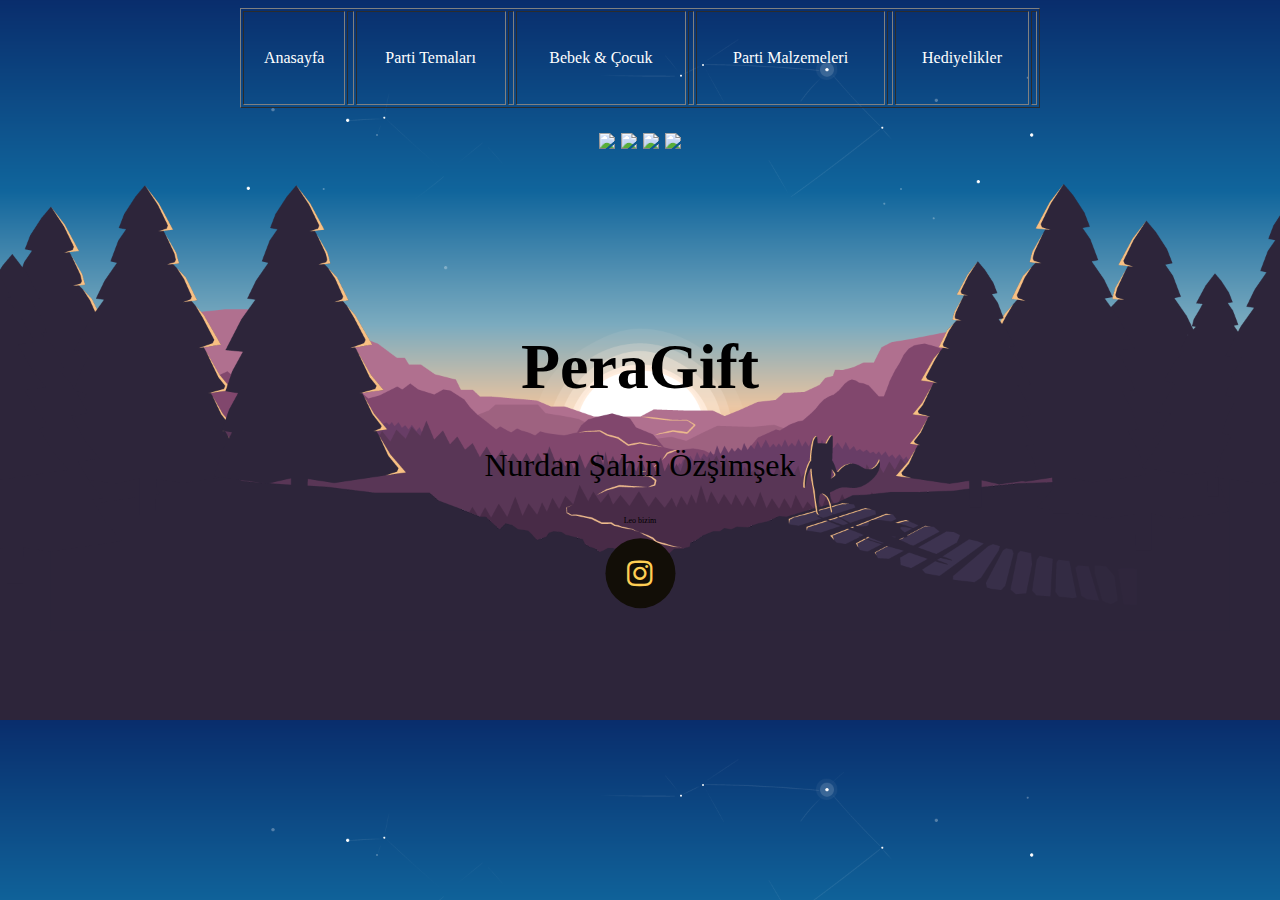
==== index.html @ c4d1a75f "Update index.html" ====
<!DOCTYPE html>
<html>

<head>
    <meta charset="utf-8">
    <meta name="viewport" content="width=device-width, initial-scale=1">
    <link rel="stylesheet" href="https://cdnjs.cloudflare.com/ajax/libs/font-awesome/4.7.0/css/font-awesome.min.css">
    <link href="main.css" rel="stylesheet">

    <style>
        a {
            text-decoration: none;
        }
      
    </style>

    <title>PeraGift web sitesi</title>
</head>

<body id="backgroundBody">

<table width="800" height="100" border="1" align="center">

    <tr>
        <td align="center"><a href= "https://peragift.github.io/Pera/index.html" style="color:white">Anasayfa</a><td></td>
        <td align="center"><a href= "https://peragift.github.io/Pera/partitemalar%C4%B1.html" style="color:white">Parti Temaları</a><td>
        <td align="center"><a href= "https://peragift.github.io/Pera/bebek%C3%A7ocuk.html" style="color:white">Bebek & Çocuk</a><td>
        <td align="center"><a href= "https://peragift.github.io/Pera/partimalzemeleri.html" style="color:white">Parti Malzemeleri</a><td>
        <td align="center"><a href= "https://peragift.github.io/Pera/hediyelikler.html" style="color:white">Hediyelikler</a><td>

        

            
    </tr>
</table>

    


    <div id="textBody">
        <h1 style="font-size:400%;">PeraGift</h1>
        <p style="font-size:200%;">Nurdan Şahin Özşimşek</p>
        <p style="font-size:50%;">Leo bizim</p>
       
        
        <div>
            
            
            <a href="https://www.instagram.com/pera.gift/?hl=tr" class="fa fa-instagram" target="_blank" rel="noopener noreferrer"></a>
            
            
        </div>

    </div>
</body>

<body>

    <h2 align="right">
    <h2 align="left">
    <h2 align="center">

    <img src="https://i.pinimg.com/originals/91/eb/7f/91eb7fd555ce1b88de21584b0eccd486.jpg" height="200" align"right">
    <img src="https://i.pinimg.com/originals/91/eb/7f/91eb7fd555ce1b88de21584b0eccd486.jpg" height="200" align"left"> 
    <img src="https://i.pinimg.com/originals/91/eb/7f/91eb7fd555ce1b88de21584b0eccd486.jpg" height="200" align"center">
    <img src="https://i.pinimg.com/originals/91/eb/7f/91eb7fd555ce1b88de21584b0eccd486.jpg" height="200" align"right">

</body>


</html>
---- main.css ----
#textBody {
    text-align: center;
    position: absolute;
    top: 50%;
    left: 50%;
    transform: translate(-50%, -50%);
    color: #000000;
}

#backgroundBody {
    background-repeat: no-repeat;
    background-attachment: fixed;
    background-position: center center;
    background: url(background.png);
    background-size: cover;
    background-color:#464646;
    font-family: 'Times New Roman', Times, serif;
}

.fa {
    padding: 20px;
    font-size: 30px;
    width: 30px;
    text-align: center;
    text-decoration: none;
    margin: 5px 2px;
    border-radius: 50%;

    background: #120e07;
    color: #ffce54;
}

.fa:hover {
    opacity: 0.7;
}
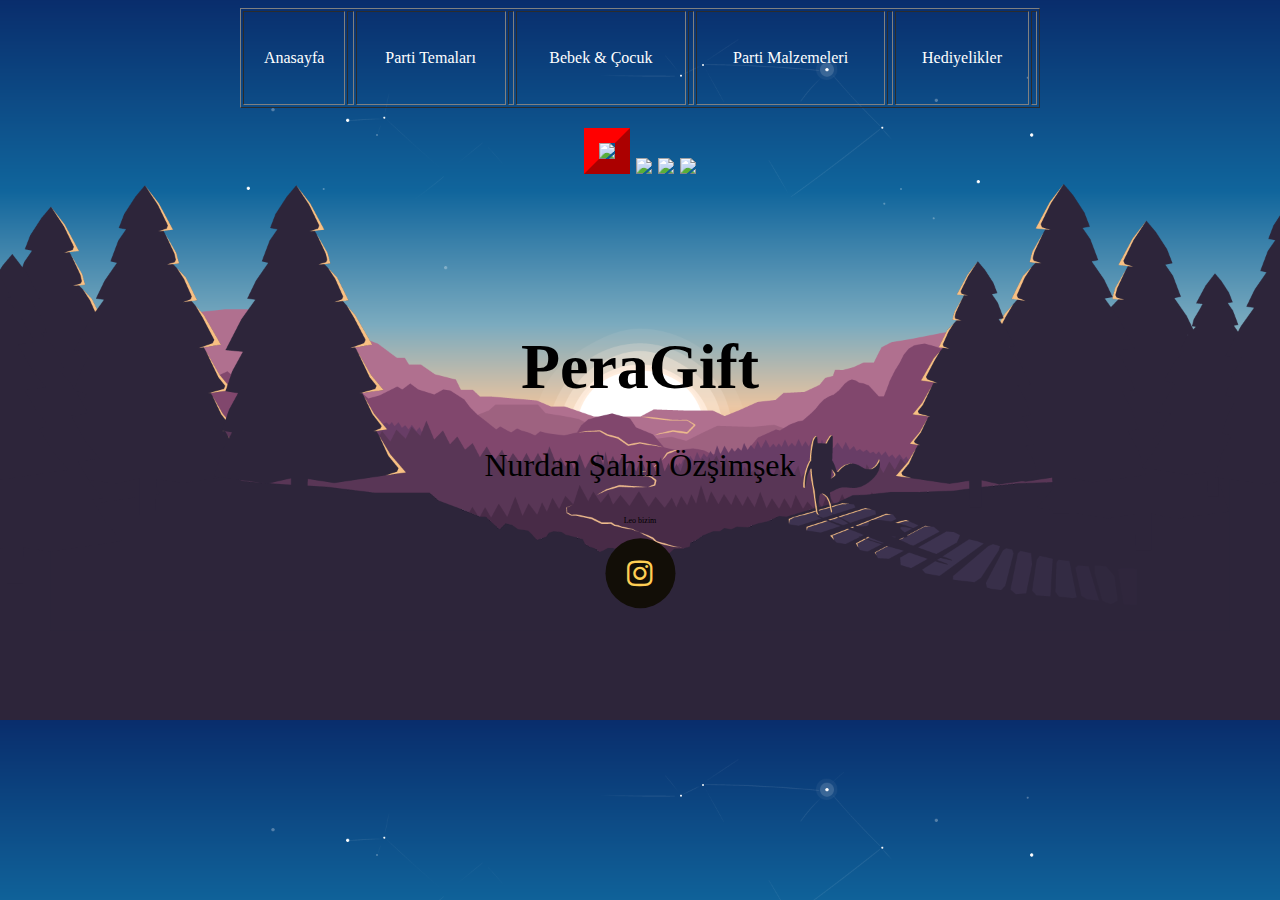
==== commit b80b7757: "Update index.html" ====
--- a/index.html
+++ b/index.html
@@ -60,7 +60,7 @@
     <h2 align="left">
     <h2 align="center">
 
-    <img src="https://i.pinimg.com/originals/91/eb/7f/91eb7fd555ce1b88de21584b0eccd486.jpg" height="200" align"right">
+    <img src="https://i.pinimg.com/originals/91/eb/7f/91eb7fd555ce1b88de21584b0eccd486.jpg" height="200" align"right" style="border:15px outset red" >
     <img src="https://i.pinimg.com/originals/91/eb/7f/91eb7fd555ce1b88de21584b0eccd486.jpg" height="200" align"left"> 
     <img src="https://i.pinimg.com/originals/91/eb/7f/91eb7fd555ce1b88de21584b0eccd486.jpg" height="200" align"center">
     <img src="https://i.pinimg.com/originals/91/eb/7f/91eb7fd555ce1b88de21584b0eccd486.jpg" height="200" align"right">
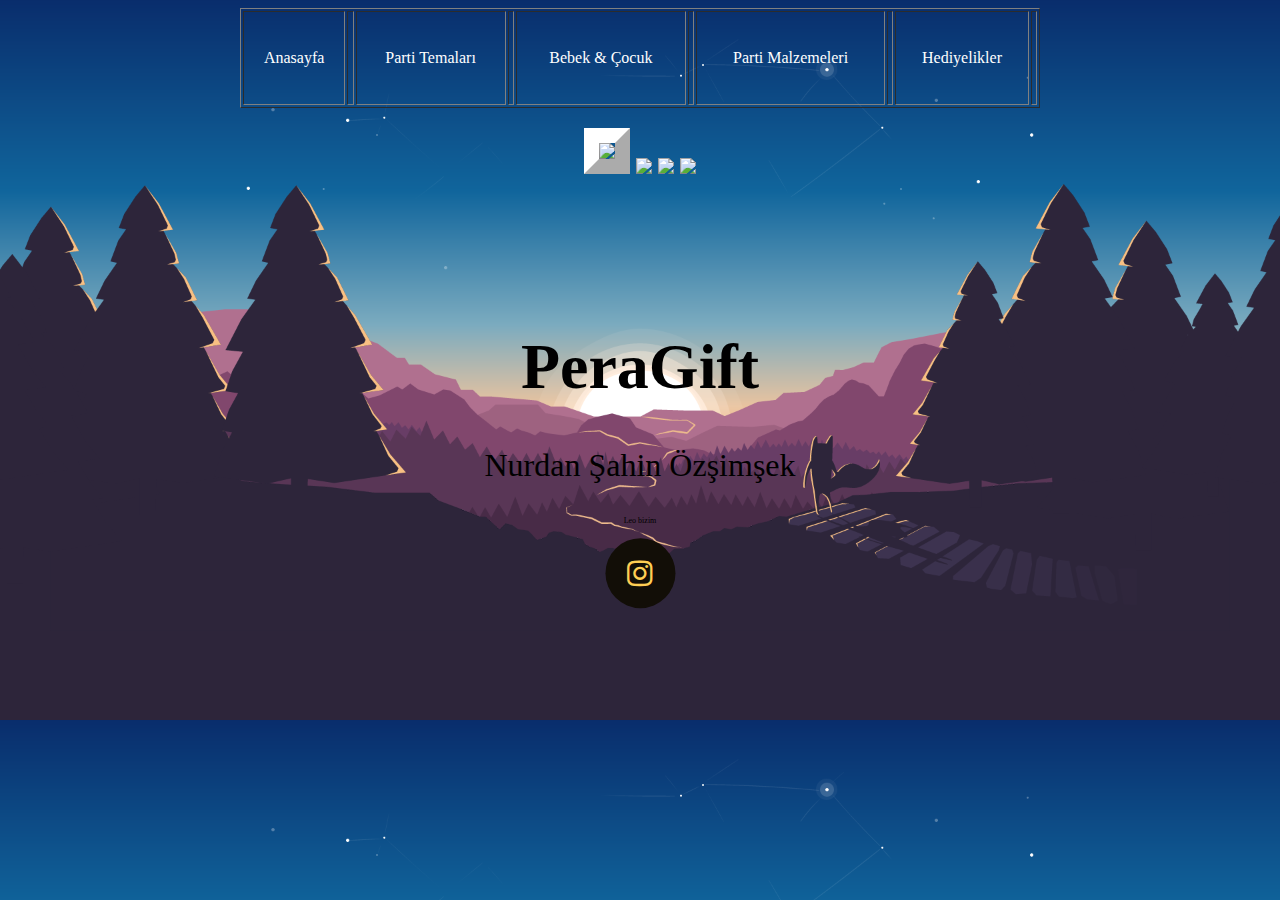
==== commit b7446ae4: "Update index.html" ====
--- a/index.html
+++ b/index.html
@@ -60,7 +60,7 @@
     <h2 align="left">
     <h2 align="center">
 
-    <img src="https://i.pinimg.com/originals/91/eb/7f/91eb7fd555ce1b88de21584b0eccd486.jpg" height="200" align"right" style="border:15px outset red" >
+    <img src="https://i.pinimg.com/originals/91/eb/7f/91eb7fd555ce1b88de21584b0eccd486.jpg" height="200" align"right" style="border:15px outset white" >
     <img src="https://i.pinimg.com/originals/91/eb/7f/91eb7fd555ce1b88de21584b0eccd486.jpg" height="200" align"left"> 
     <img src="https://i.pinimg.com/originals/91/eb/7f/91eb7fd555ce1b88de21584b0eccd486.jpg" height="200" align"center">
     <img src="https://i.pinimg.com/originals/91/eb/7f/91eb7fd555ce1b88de21584b0eccd486.jpg" height="200" align"right">
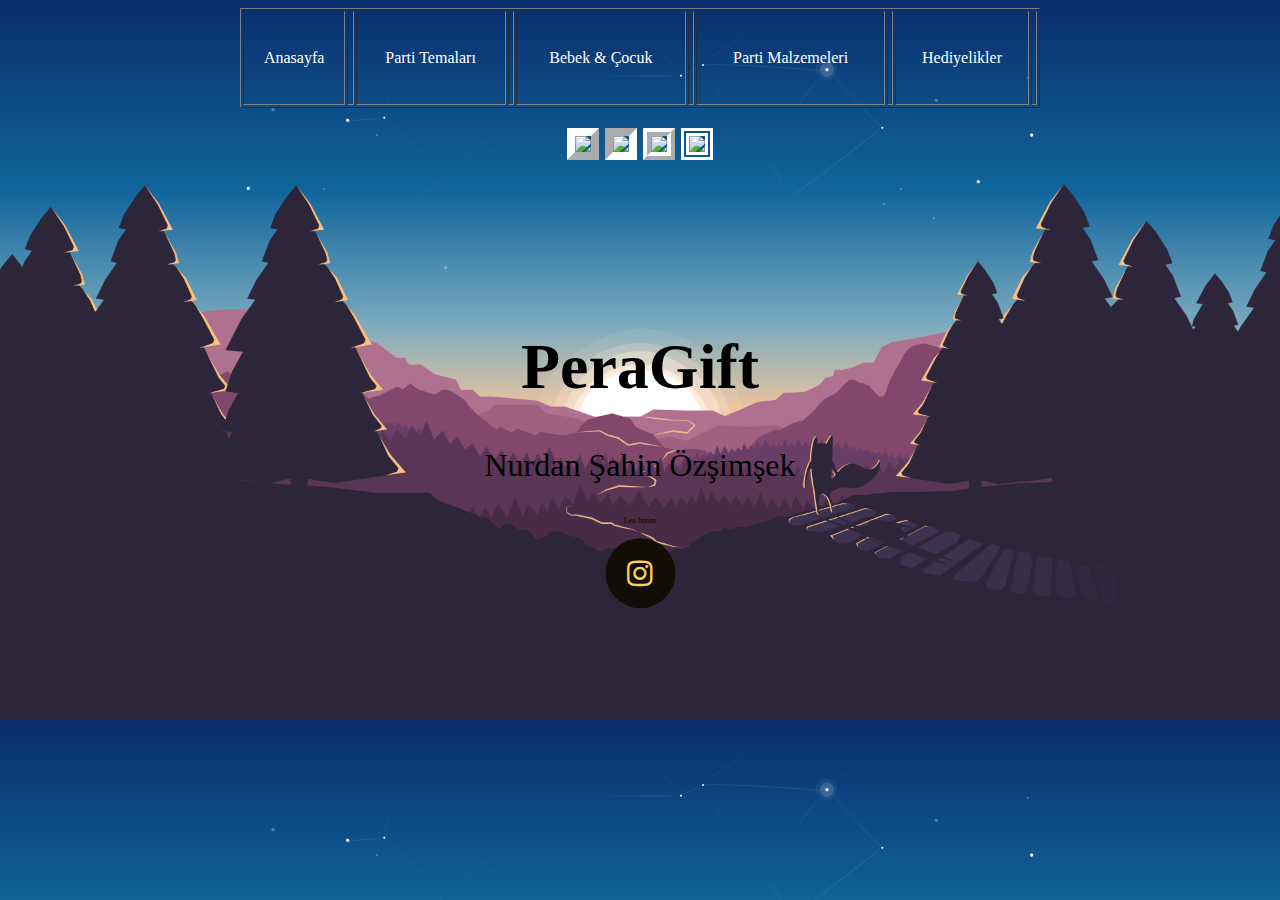
==== commit 06de85c2: "Update index.html" ====
--- a/index.html
+++ b/index.html
@@ -60,10 +60,10 @@
     <h2 align="left">
     <h2 align="center">
 
-    <img src="https://i.pinimg.com/originals/91/eb/7f/91eb7fd555ce1b88de21584b0eccd486.jpg" height="200" align"right" style="border:15px outset white" >
-    <img src="https://i.pinimg.com/originals/91/eb/7f/91eb7fd555ce1b88de21584b0eccd486.jpg" height="200" align"left"> 
-    <img src="https://i.pinimg.com/originals/91/eb/7f/91eb7fd555ce1b88de21584b0eccd486.jpg" height="200" align"center">
-    <img src="https://i.pinimg.com/originals/91/eb/7f/91eb7fd555ce1b88de21584b0eccd486.jpg" height="200" align"right">
+    <img src="https://i.pinimg.com/originals/91/eb/7f/91eb7fd555ce1b88de21584b0eccd486.jpg" height="200" align"right" style="border:8px outset white" >
+    <img src="https://i.pinimg.com/originals/91/eb/7f/91eb7fd555ce1b88de21584b0eccd486.jpg" height="200" align"left" style="border:8px Inset white" >
+    <img src="https://i.pinimg.com/originals/91/eb/7f/91eb7fd555ce1b88de21584b0eccd486.jpg" height="200" align"center" style="border:8px Ridge white" >
+    <img src="https://i.pinimg.com/originals/91/eb/7f/91eb7fd555ce1b88de21584b0eccd486.jpg" height="200" align"right" style="border:8px double white" >
 
 </body>
 
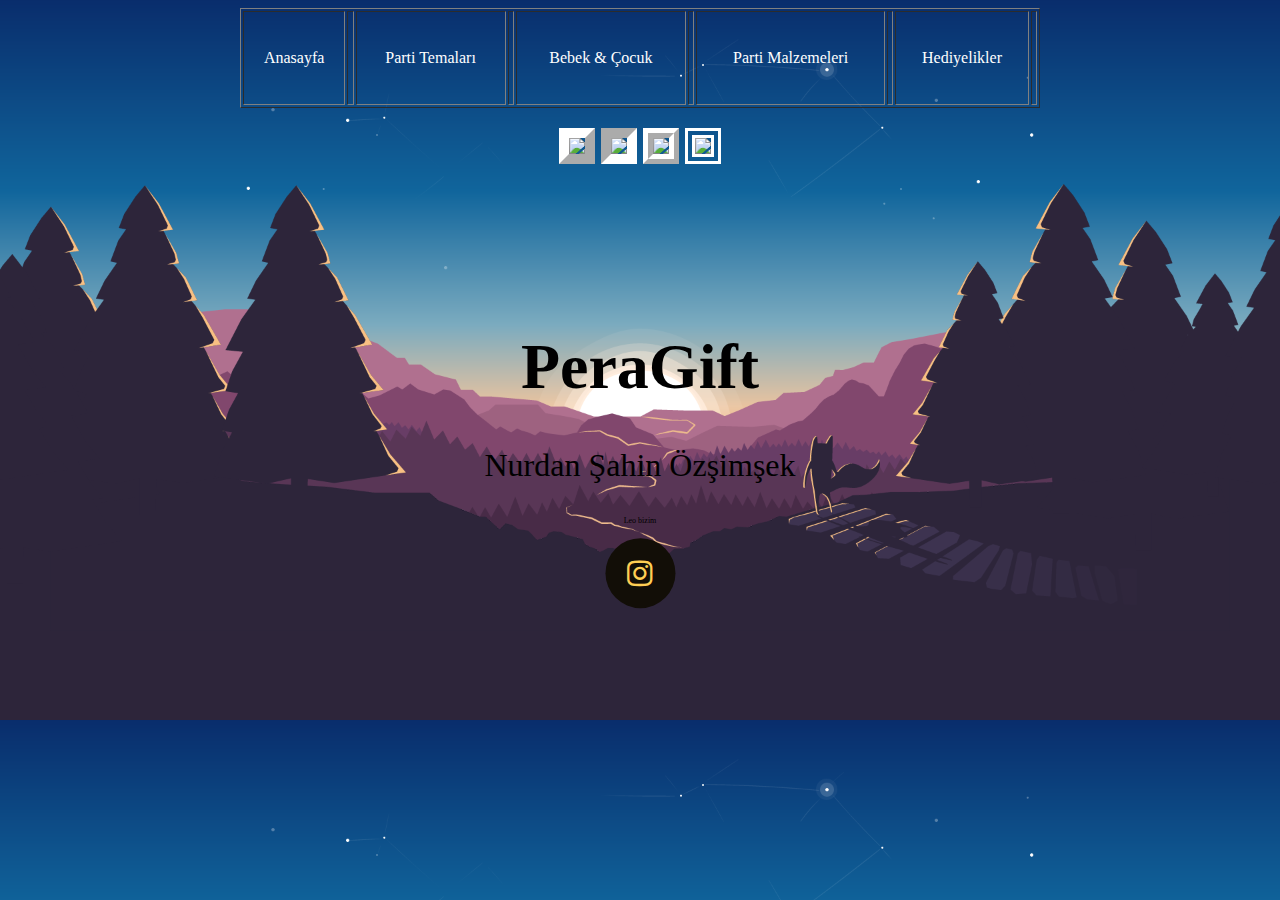
==== commit 087c9d58: "Update index.html" ====
--- a/index.html
+++ b/index.html
@@ -60,10 +60,10 @@
     <h2 align="left">
     <h2 align="center">
 
-    <img src="https://i.pinimg.com/originals/91/eb/7f/91eb7fd555ce1b88de21584b0eccd486.jpg" height="200" align"right" style="border:8px outset white" >
-    <img src="https://i.pinimg.com/originals/91/eb/7f/91eb7fd555ce1b88de21584b0eccd486.jpg" height="200" align"left" style="border:8px Inset white" >
-    <img src="https://i.pinimg.com/originals/91/eb/7f/91eb7fd555ce1b88de21584b0eccd486.jpg" height="200" align"center" style="border:8px Ridge white" >
-    <img src="https://i.pinimg.com/originals/91/eb/7f/91eb7fd555ce1b88de21584b0eccd486.jpg" height="200" align"right" style="border:8px double white" >
+    <img src="https://i.pinimg.com/originals/91/eb/7f/91eb7fd555ce1b88de21584b0eccd486.jpg" height="200" align"right" style="border:10px outset white" >
+    <img src="https://i.pinimg.com/originals/91/eb/7f/91eb7fd555ce1b88de21584b0eccd486.jpg" height="200" align"left" style="border:10px Inset white" >
+    <img src="https://i.pinimg.com/originals/91/eb/7f/91eb7fd555ce1b88de21584b0eccd486.jpg" height="200" align"center" style="border:10px Ridge white" >
+    <img src="https://i.pinimg.com/originals/91/eb/7f/91eb7fd555ce1b88de21584b0eccd486.jpg" height="200" align"right" style="border:10px double white" >
 
 </body>
 
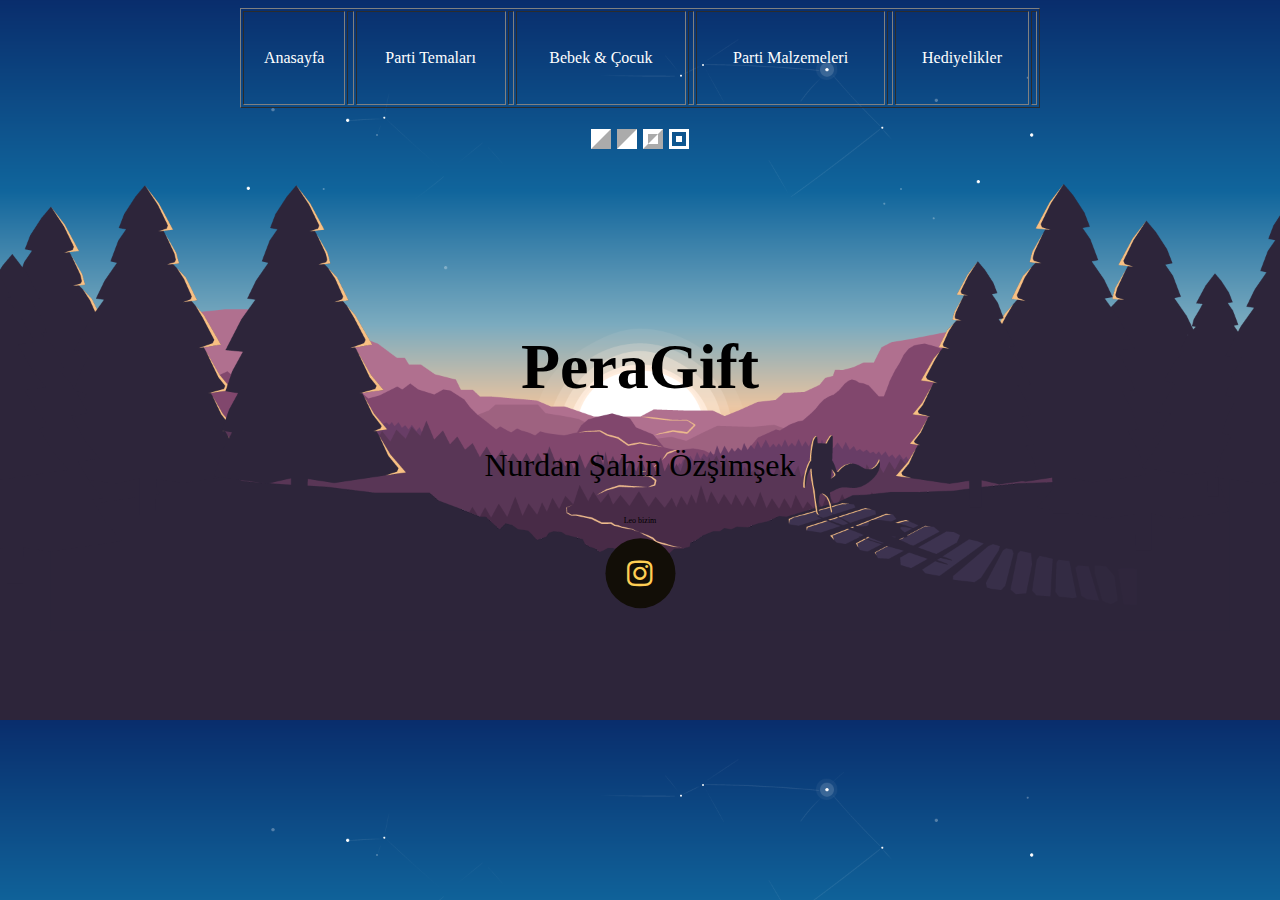
==== commit 678363c0: "Update index.html" ====
--- a/index.html
+++ b/index.html
@@ -60,10 +60,10 @@
     <h2 align="left">
     <h2 align="center">
 
-    <img src="https://i.pinimg.com/originals/91/eb/7f/91eb7fd555ce1b88de21584b0eccd486.jpg" height="200" align"right" style="border:10px outset white" >
-    <img src="https://i.pinimg.com/originals/91/eb/7f/91eb7fd555ce1b88de21584b0eccd486.jpg" height="200" align"left" style="border:10px Inset white" >
-    <img src="https://i.pinimg.com/originals/91/eb/7f/91eb7fd555ce1b88de21584b0eccd486.jpg" height="200" align"center" style="border:10px Ridge white" >
-    <img src="https://i.pinimg.com/originals/91/eb/7f/91eb7fd555ce1b88de21584b0eccd486.jpg" height="200" align"right" style="border:10px double white" >
+    <img src="" height="200" align"right" style="border:10px outset white" >
+    <img src="" height="200" align"left" style="border:10px Inset white" >
+    <img src="" height="200" align"center" style="border:10px Ridge white" >
+    <img src="" height="200" align"right" style="border:10px double white" >
 
 </body>
 
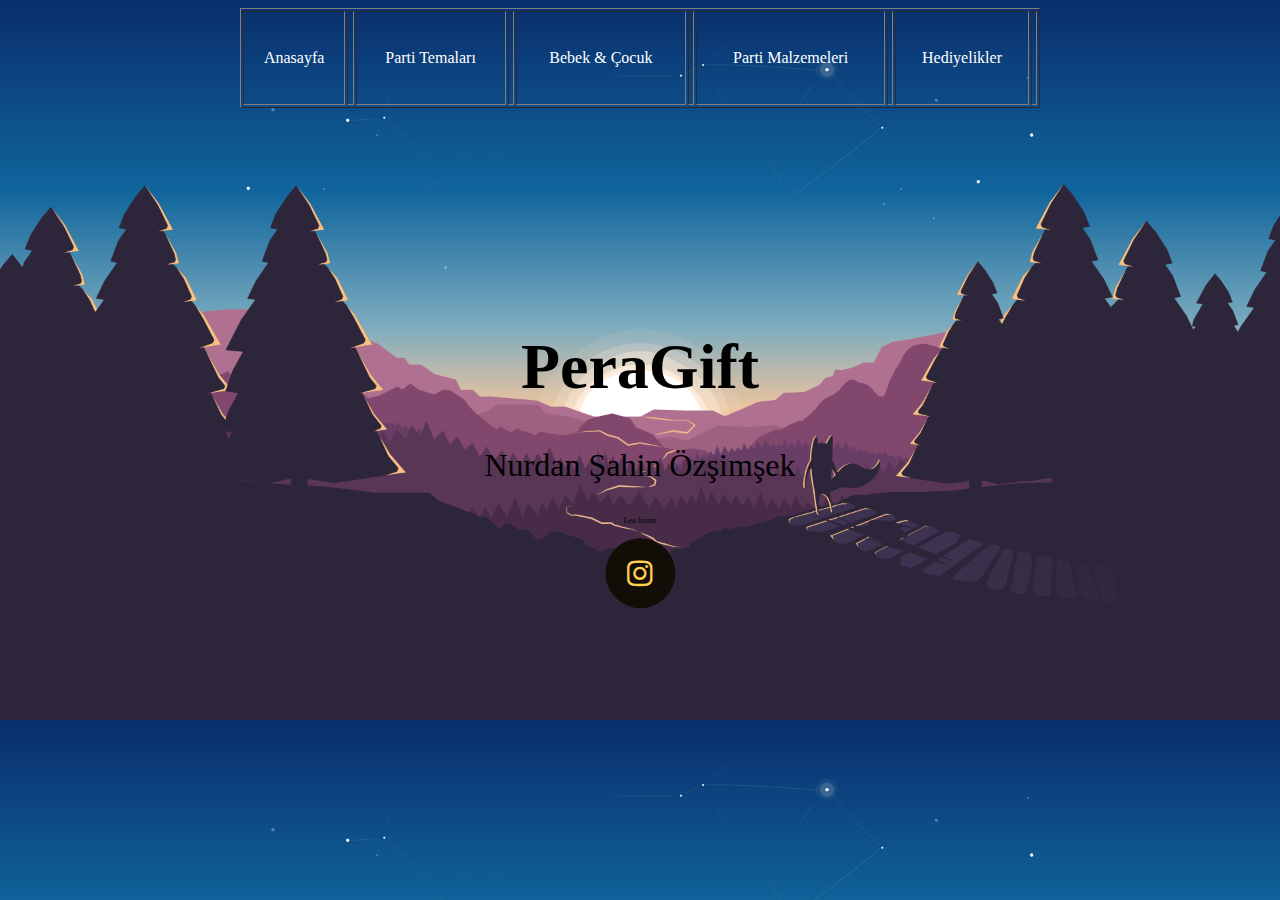
==== commit 470b92fe: "Update index.html" ====
--- a/index.html
+++ b/index.html
@@ -54,18 +54,4 @@
     </div>
 </body>
 
-<body>
-
-    <h2 align="right">
-    <h2 align="left">
-    <h2 align="center">
-
-    <img src="" height="200" align"right" style="border:10px outset white" >
-    <img src="" height="200" align"left" style="border:10px Inset white" >
-    <img src="" height="200" align"center" style="border:10px Ridge white" >
-    <img src="" height="200" align"right" style="border:10px double white" >
-
-</body>
-
-
 </html>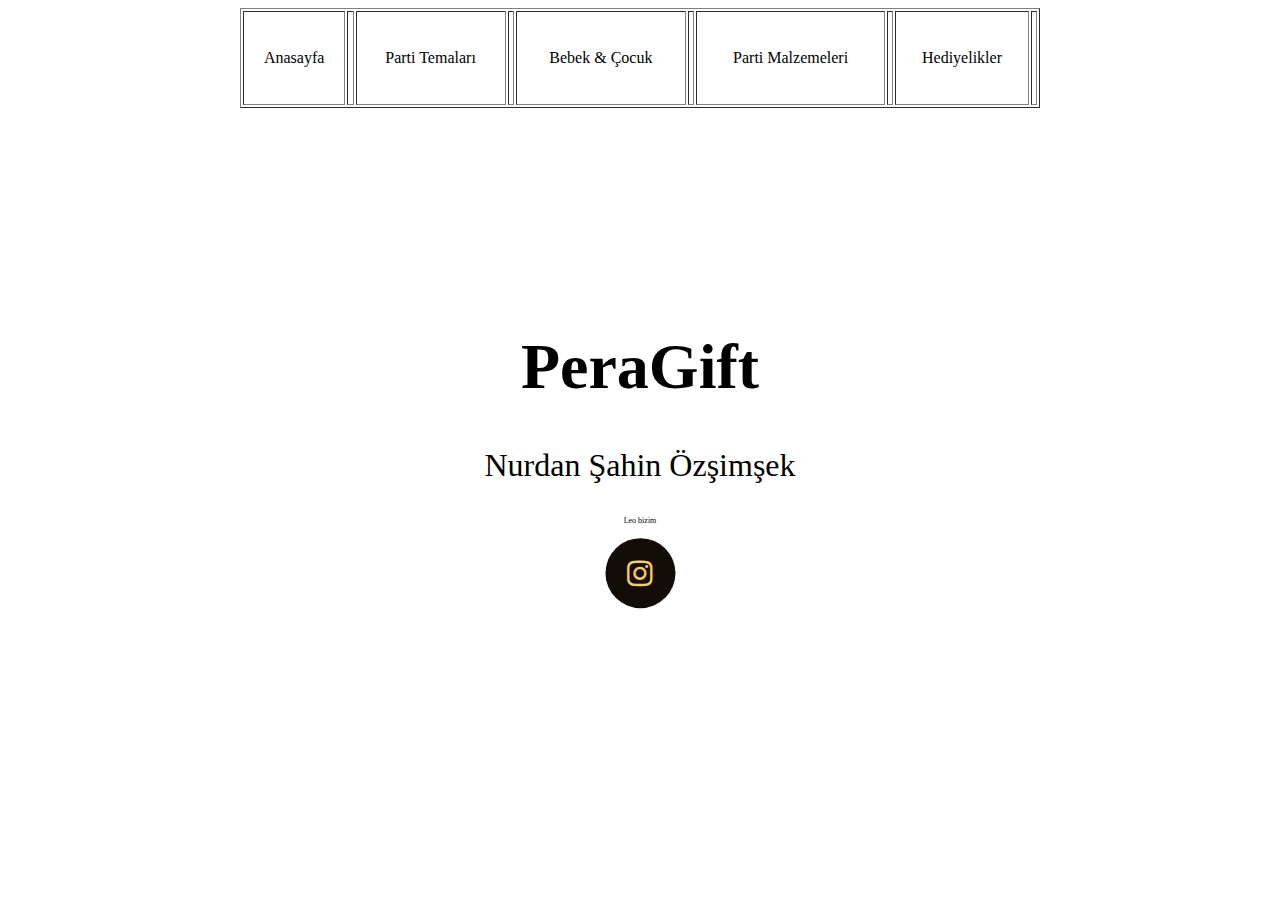
==== commit f820c978: "Site" ====
--- a/index.html
+++ b/index.html
@@ -22,11 +22,11 @@
 <table width="800" height="100" border="1" align="center">
 
     <tr>
-        <td align="center"><a href= "https://peragift.github.io/Pera/index.html" style="color:white">Anasayfa</a><td></td>
-        <td align="center"><a href= "https://peragift.github.io/Pera/partitemalar%C4%B1.html" style="color:white">Parti Temaları</a><td>
-        <td align="center"><a href= "https://peragift.github.io/Pera/bebek%C3%A7ocuk.html" style="color:white">Bebek & Çocuk</a><td>
-        <td align="center"><a href= "https://peragift.github.io/Pera/partimalzemeleri.html" style="color:white">Parti Malzemeleri</a><td>
-        <td align="center"><a href= "https://peragift.github.io/Pera/hediyelikler.html" style="color:white">Hediyelikler</a><td>
+        <td align="center"><a href= "https://peragift.github.io/Pera/index.html" style="color:black">Anasayfa</a><td></td>
+        <td align="center"><a href= "https://peragift.github.io/Pera/partitemalar%C4%B1.html" style="color:black">Parti Temaları</a><td>
+        <td align="center"><a href= "https://peragift.github.io/Pera/bebek%C3%A7ocuk.html" style="color:black">Bebek & Çocuk</a><td>
+        <td align="center"><a href= "https://peragift.github.io/Pera/partimalzemeleri.html" style="color:black">Parti Malzemeleri</a><td>
+        <td align="center"><a href= "https://peragift.github.io/Pera/hediyelikler.html" style="color:black">Hediyelikler</a><td>
 
         
 
